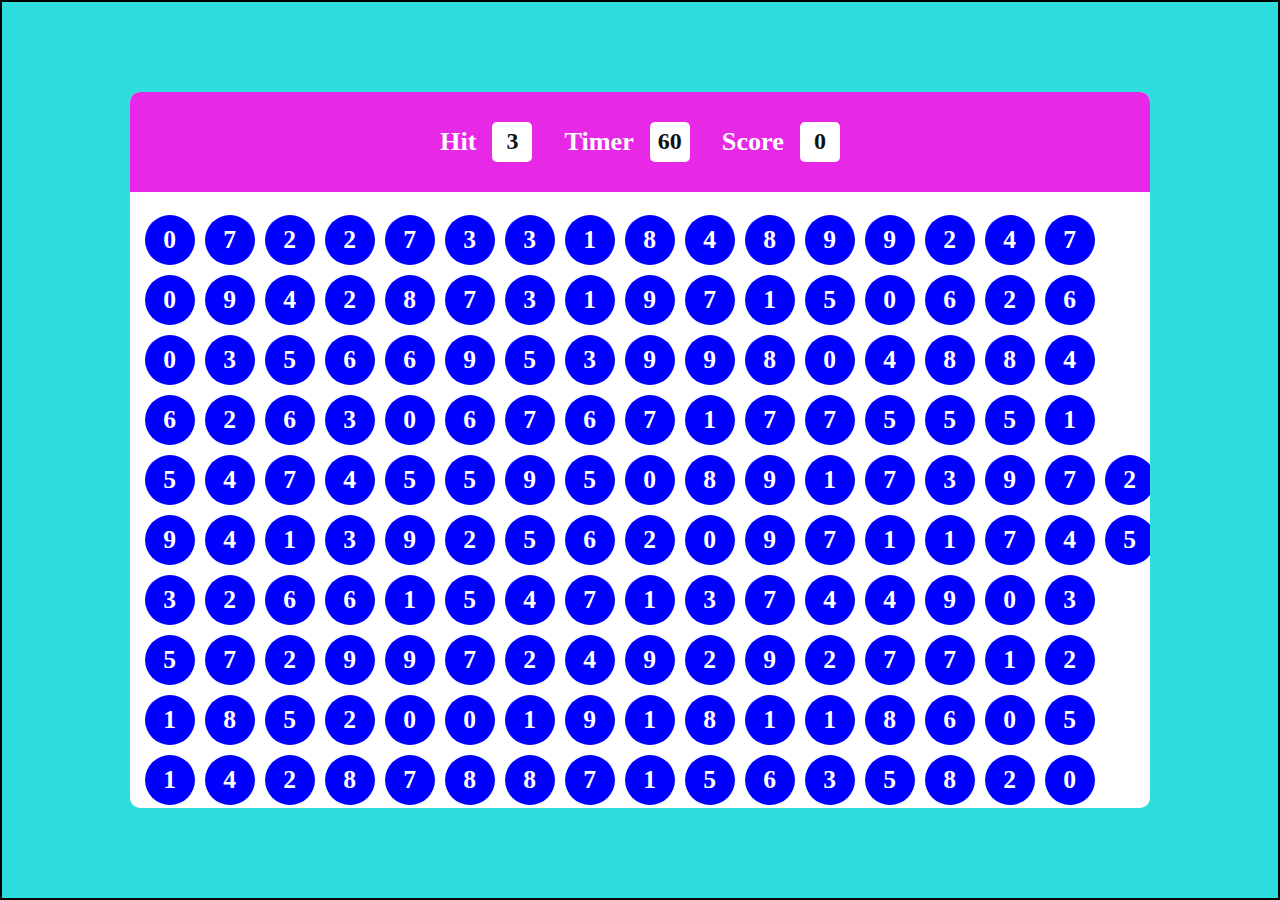
==== game.html @ 58515ff6 "cursor is removed from game" ====
<!DOCTYPE html>
<html lang="en">
<head>
    <meta charset="UTF-8">
    <meta name="viewport" content="width=device-width, initial-scale=1.0">
    <title>Bubble Game</title>
    <link rel="stylesheet" href="style.css">
</head>
<body>
    <div id="main">
        <!-- <div id="cursur"></div> -->
        <div id="panel">
            <div id="ptop">
                <div id="box">
                    <h3>Hit</h1>
                    <div id="Numbers" class="hit">2</div>
                </div>
                <div id="box">
                    <h3>Timer</h1>
                    <div id="Numbers" class="timer">60</div>
                </div>
                <div id="box">
                    <h3>Score</h1>
                    <div id="Numbers" class="score">0</div>
                </div>
            </div>
            <div id="pbtm">
                <div id="bubble">2</div>
            </div>
        </div>
    </div>
    <script src="https://cdnjs.cloudflare.com/ajax/libs/gsap/3.12.5/gsap.min.js" integrity="sha512-7eHRwcbYkK4d9g/6tD/mhkf++eoTHwpNM9woBxtPUBWm67zeAfFC+HrdoE2GanKeocly/VxeLvIqwvCdk7qScg==" crossorigin="anonymous" referrerpolicy="no-referrer"></script>
    <script src="game.js"></script>
</body>
</html>
---- style.css ----
* {
    margin: 0;
    padding: 0;
    box-sizing: border-box;
}

html,
body {
    width: 100%;
    height: 100%;
}

#main {
    width: 100%;
    height: 100%;
    background-color:rgb(46, 221, 221) ;
    border:2px solid black;
    display: flex;
    justify-content: center;
    align-items: center;
    position: relative;
}

#panel {
    width: 80%;
    height: 80%;
    background-color: #fff;
    border-radius: 10px;
    overflow: hidden;
    position: relative;
}


#ptop {
    width: 100%;
    height: 100px;
    background-color: rgba(228, 11, 228, 0.883);
    display: flex;
    justify-content: center;
    align-items: center;
    gap: 2rem;
}

#box {
    display: flex;
    justify-content: center;
    align-items: center;
    gap: 1rem;
    color: #fff;
    font-weight: bold;
    font-size: 1.4rem;

}

#Numbers {
    background-color: #fff;
    height: 30px;
    width: 30px;
    border-radius: 5px;
    display: flex;
    justify-content: center;
    align-items: center;
    font-size: 1.5rem;
    color: #111;
    padding: 20px;
}

#pbtm {
    width: 100%;
    height: calc(100% - 100px);
    display: flex;
    flex-wrap: wrap;
    flex-direction: column;
    justify-content: center;
    align-items: center;
    gap: 10px;
    padding-left: 15px;
    padding-right: 10px;
    padding-top: 20px;
}

#pbtm h1 {
    font-size: 3rem;
    color: #fff;
}

#pbtm h2 {
    background-color: blue;
    padding: 10px;
    border-radius: 10px;
    color: #fff;
}

#bubble {
    background-color: blue;
    width: 50px;
    height: 50px;
    border-radius: 50%;
    display: flex;
    justify-content: center;
    align-items: center;
    color: #fff;
    font-size: 1.6rem;
    font-weight: 800;
    cursor: pointer;
}
#bubble:hover{
    background-color:yellow ;
    color:black;
    transition: 0.3s;
    scale: 1.2;
}
#cursur
{
    width:10px;
    height:10px;
    border-radius: 50%;
    position:absolute;
    top:0;
    left:0;
    background-color: #111;
    /* box-shadow: 0px 0px 80px 5px red; */
    z-index: 999;
}
/* media queries */
@media(max-width:768px) {
    #panel {
        width: 75%;
        height: 80%;
    }

    #ptop {
        gap: 30px;
    }

    #box {
        font-size: 1.2rem;
        gap: 0.5rem;
    }

    #Numbers {
        font-size: 1.2rem;
        padding: 5px;
    }

    #pbtm {
        padding: 5px 15px;
        gap: 5px;
    }

    #bubble {
        width: 23px;
        height: 23px;
        font-size: 1rem;
    }
}



@media(max-width:468px) {
    #panel {
        height: 75%;
    }

    #ptop {
        gap: 10px;
    }

    #box {
        font-size: 1rem;
        gap: 0.5rem;
    }

    #Numbers {
        font-size: 1rem;
        padding: 10px;
    }

    #pbtm {
        padding: 10px;
        gap: 5px;
    }

    #bubble {
        width: 21px;
        height: 21px;
        font-size: 0.8rem;
        cursor: pointer;
    }
}
/* landing page styling */
#welcomeScreen
{
    background:url(https://img.freepik.com/free-vector/colorful-realistic-flowing-glossy-balls-background_52683-24419.jpg?ga=GA1.1.1829865695.1732151214);
    width: 100%;
    height:100%;
    background-repeat: no-repeat;
    background-size: cover;
    background-position:center;
    background-attachment: fixed;
    display: flex;
    justify-content: center;
    align-items: center;
}
#screenContainer
{
    width:70%;
    height:70%;
    /* border:2px solid red; */
    border-radius: 15px;
    display: flex;
    justify-content: center;
    align-items: center;
    flex-direction: column;
    gap:2rem;
    backdrop-filter: blur(10px);
    
}
#screenContainer button{
    padding: 15px 55px;
    font-size: 1.5rem;
    border-radius: 20px;
    background-color:darkmagenta;
    color: #fff;
    border: none;
    font-weight: 700;
    transition: 0.3s;
}
#screenContainer button:hover{
    cursor: pointer;
    background-color:rgb(160, 45, 160);

}
/* form */
/* #main2 {
    width: 100%;
    height: 100%;
    background-color:rgba(50, 50, 208, 0.801);
    border:2px solid black;
    display: flex;
    justify-content: center;
    align-items: center;
    position: relative;
} */
#panel2 {
    width: 100%;
    height: 100%;
    background-color: #fff;
    border-radius: 10px;
    overflow: hidden;
    position: relative;
}
#form
{
    /* border:2px solid black; */
    border-radius: 10px;
    width:50%;
    height:50%;
    display: flex;
    justify-content: center;
    align-items: center;
    position:absolute;
    top:50%;
    left:50%;
    transform: translate(-50%,-50%);
    backdrop-filter: blur(40px);

}
#form input
{
    width:100%;
    height:5vh;
    margin:0.8rem;
    border-radius: 10px;
    padding: 1px 10px;
    font-size: 1.4em;
}
#form input[type="submit"]{
    background-color:rgba(228, 11, 228, 0.883);
    color:#fff;
    font-weight: 700; 
    font-size: 1.4rem; 
    text-transform: capitalize;
}
video
{
    height: 100%;
    width: 100%;
    object-fit: cover;
}
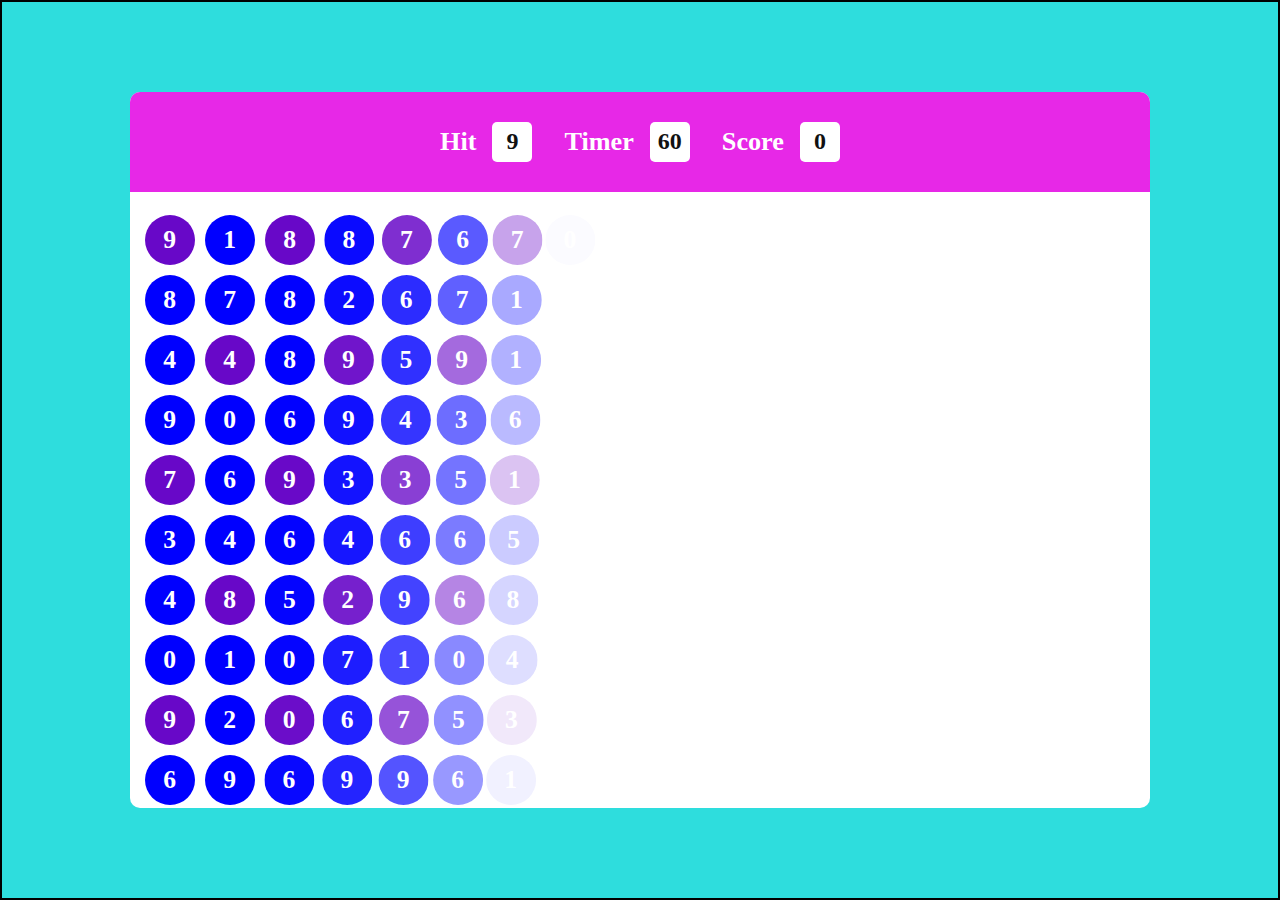
==== commit 47e000ab: "Animation given to bubbles" ====
--- a/game.html
+++ b/game.html
@@ -8,7 +8,6 @@
 </head>
 <body>
     <div id="main">
-        <!-- <div id="cursur"></div> -->
         <div id="panel">
             <div id="ptop">
                 <div id="box">
--- a/style.css
+++ b/style.css
@@ -110,17 +110,22 @@
     transition: 0.3s;
     scale: 1.2;
 }
+#bubble:nth-child(4n+1){
+    background-color:rgb(104, 8, 200);
+}
+#bubble:nth-child(2n+1):hover{
+    background-color: white;
+    border:1px solid black;
+}
 #cursur
 {
-    width:10px;
-    height:10px;
+    width:30px;
+    height:30px;
     border-radius: 50%;
     position:absolute;
     top:0;
     left:0;
     background-color: #111;
-    /* box-shadow: 0px 0px 80px 5px red; */
-    z-index: 999;
 }
 /* media queries */
 @media(max-width:768px) {
@@ -188,6 +193,7 @@
         cursor: pointer;
     }
 }
+
 /* landing page styling */
 #welcomeScreen
 {
@@ -231,17 +237,7 @@
     background-color:rgb(160, 45, 160);
 
 }
-/* form */
-/* #main2 {
-    width: 100%;
-    height: 100%;
-    background-color:rgba(50, 50, 208, 0.801);
-    border:2px solid black;
-    display: flex;
-    justify-content: center;
-    align-items: center;
-    position: relative;
-} */
+
 #panel2 {
     width: 100%;
     height: 100%;
@@ -268,18 +264,18 @@
 }
 #form input
 {
-    width:100%;
+    width:25vw;
     height:5vh;
     margin:0.8rem;
     border-radius: 10px;
     padding: 1px 10px;
-    font-size: 1.4em;
+    font-size: 1vw;
 }
 #form input[type="submit"]{
     background-color:rgba(228, 11, 228, 0.883);
     color:#fff;
     font-weight: 700; 
-    font-size: 1.4rem; 
+    font-size: 1.5vw; 
     text-transform: capitalize;
 }
 video
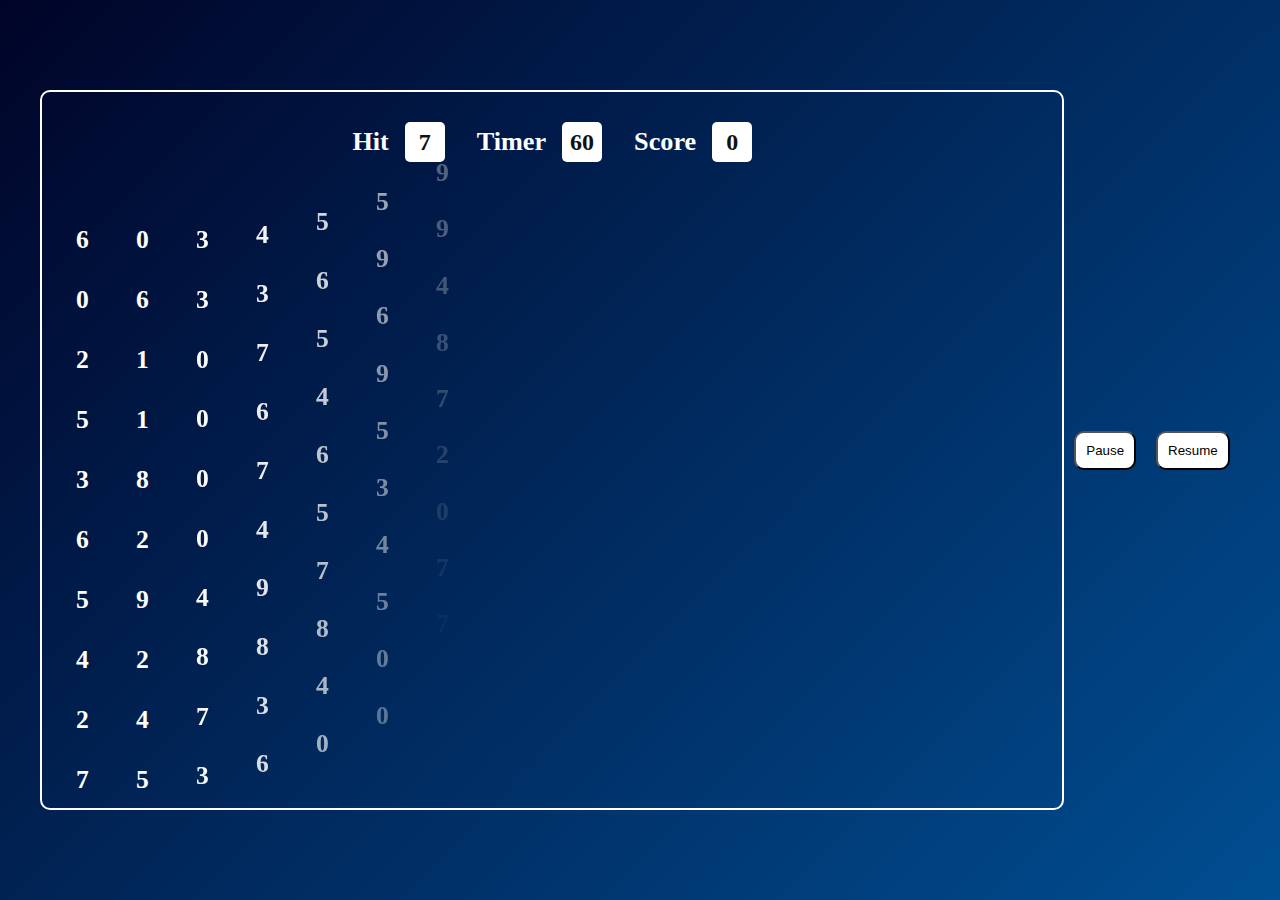
==== commit 7051823f: "pause and resume button created" ====
--- a/game.html
+++ b/game.html
@@ -27,6 +27,8 @@
                 <div id="bubble">2</div>
             </div>
         </div>
+        <button id="pausebtn">Pause</button>
+        <button id="resumebtn">Resume</button>
     </div>
     <script src="https://cdnjs.cloudflare.com/ajax/libs/gsap/3.12.5/gsap.min.js" integrity="sha512-7eHRwcbYkK4d9g/6tD/mhkf++eoTHwpNM9woBxtPUBWm67zeAfFC+HrdoE2GanKeocly/VxeLvIqwvCdk7qScg==" crossorigin="anonymous" referrerpolicy="no-referrer"></script>
     <script src="game.js"></script>
--- a/style.css
+++ b/style.css
@@ -13,28 +13,27 @@
 #main {
     width: 100%;
     height: 100%;
-    background-color:rgb(46, 221, 221) ;
-    border:2px solid black;
     display: flex;
     justify-content: center;
     align-items: center;
     position: relative;
-}
+    background: linear-gradient(135deg, #000428, #004e92);
+}
+
 
 #panel {
     width: 80%;
     height: 80%;
-    background-color: #fff;
     border-radius: 10px;
     overflow: hidden;
     position: relative;
+    border: 2px solid #fff;
 }
 
 
 #ptop {
     width: 100%;
     height: 100px;
-    background-color: rgba(228, 11, 228, 0.883);
     display: flex;
     justify-content: center;
     align-items: center;
@@ -49,7 +48,6 @@
     color: #fff;
     font-weight: bold;
     font-size: 1.4rem;
-
 }
 
 #Numbers {
@@ -92,7 +90,6 @@
 }
 
 #bubble {
-    background-color: blue;
     width: 50px;
     height: 50px;
     border-radius: 50%;
@@ -110,9 +107,9 @@
     transition: 0.3s;
     scale: 1.2;
 }
-#bubble:nth-child(4n+1){
+/* #bubble:nth-child(4n+1){
     background-color:rgb(104, 8, 200);
-}
+} */
 #bubble:nth-child(2n+1):hover{
     background-color: white;
     border:1px solid black;
@@ -284,3 +281,15 @@
     width: 100%;
     object-fit: cover;
 }
+#pausebtn{
+    background-color: #fff;
+    padding: 10px;
+    margin: 10px;
+    border-radius: 10px;
+}
+#resumebtn{
+    background-color: #fff;
+    padding: 10px;
+    margin: 10px;
+    border-radius: 10px;
+}
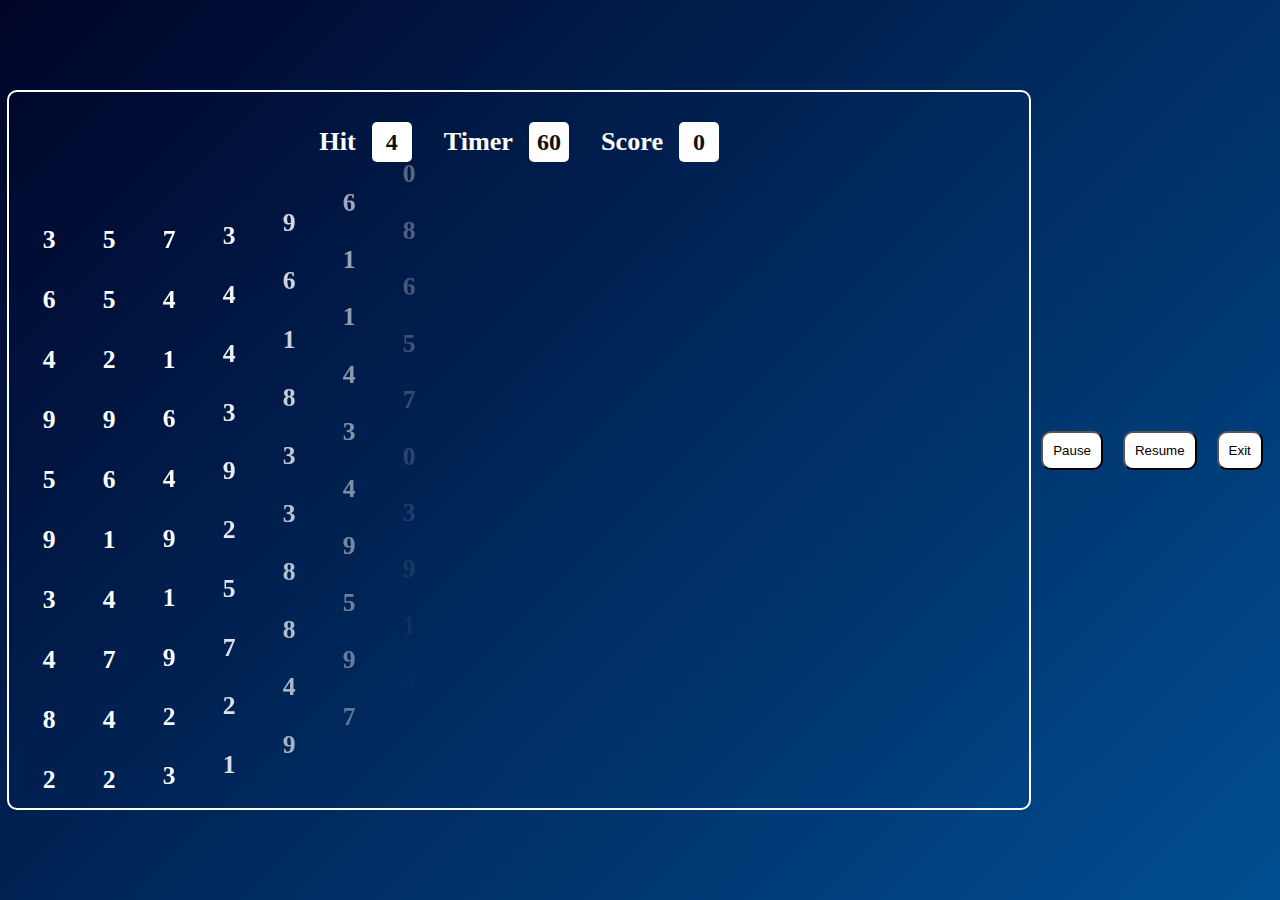
==== commit 0f8ee070: "exit button created" ====
--- a/game.html
+++ b/game.html
@@ -29,6 +29,8 @@
         </div>
         <button id="pausebtn">Pause</button>
         <button id="resumebtn">Resume</button>
+        <button id="exitbtn">Exit</button>
+        <!-- <p style="color:#fff">high score :<span id="highScore">0</span></p> -->
     </div>
     <script src="https://cdnjs.cloudflare.com/ajax/libs/gsap/3.12.5/gsap.min.js" integrity="sha512-7eHRwcbYkK4d9g/6tD/mhkf++eoTHwpNM9woBxtPUBWm67zeAfFC+HrdoE2GanKeocly/VxeLvIqwvCdk7qScg==" crossorigin="anonymous" referrerpolicy="no-referrer"></script>
     <script src="game.js"></script>
--- a/style.css
+++ b/style.css
@@ -293,3 +293,12 @@
     margin: 10px;
     border-radius: 10px;
 }
+#exitbtn{
+    background-color: #fff;
+    padding: 10px;
+    margin: 10px;
+    border-radius: 10px;
+}
+button:hover{
+    cursor: pointer;
+}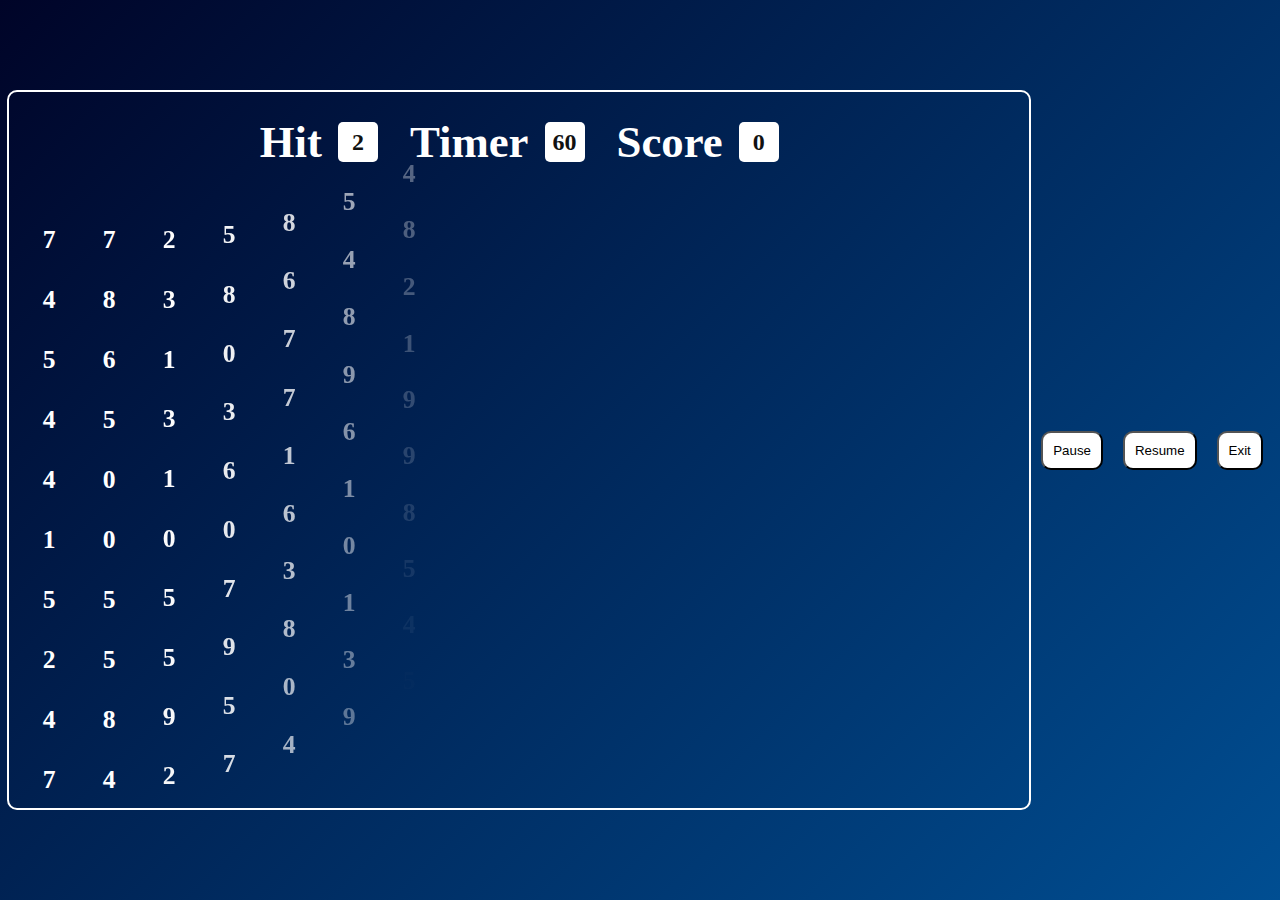
==== commit e1e0d008: "High score logic added" ====
--- a/game.html
+++ b/game.html
@@ -11,15 +11,15 @@
         <div id="panel">
             <div id="ptop">
                 <div id="box">
-                    <h3>Hit</h1>
+                    <h1>Hit</h1>
                     <div id="Numbers" class="hit">2</div>
                 </div>
                 <div id="box">
-                    <h3>Timer</h1>
+                    <h1>Timer</h1>
                     <div id="Numbers" class="timer">60</div>
                 </div>
                 <div id="box">
-                    <h3>Score</h1>
+                    <h1>Score</h1>
                     <div id="Numbers" class="score">0</div>
                 </div>
             </div>
@@ -30,7 +30,6 @@
         <button id="pausebtn">Pause</button>
         <button id="resumebtn">Resume</button>
         <button id="exitbtn">Exit</button>
-        <!-- <p style="color:#fff">high score :<span id="highScore">0</span></p> -->
     </div>
     <script src="https://cdnjs.cloudflare.com/ajax/libs/gsap/3.12.5/gsap.min.js" integrity="sha512-7eHRwcbYkK4d9g/6tD/mhkf++eoTHwpNM9woBxtPUBWm67zeAfFC+HrdoE2GanKeocly/VxeLvIqwvCdk7qScg==" crossorigin="anonymous" referrerpolicy="no-referrer"></script>
     <script src="game.js"></script>
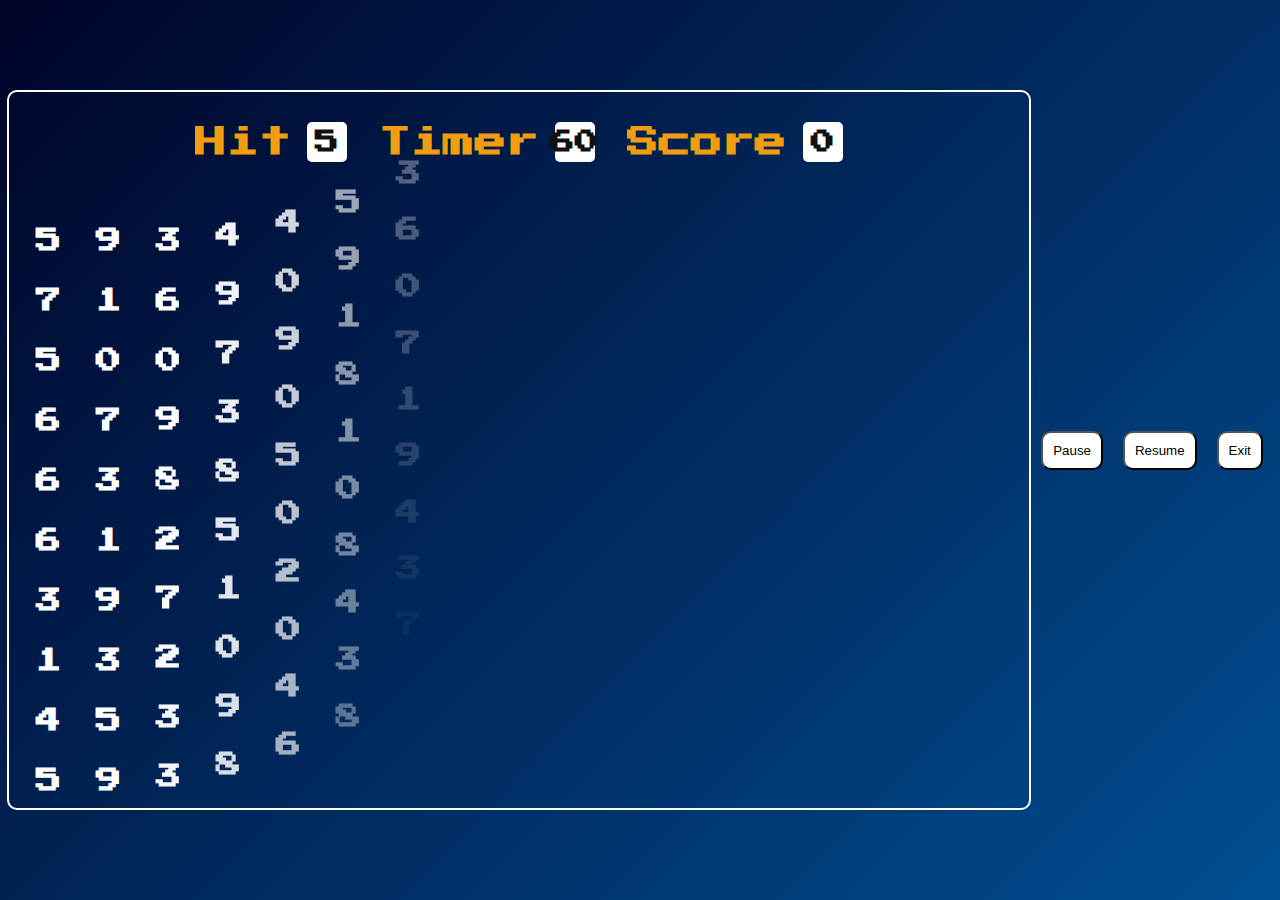
==== commit 9a21b2fd: "font changed" ====
--- a/game.html
+++ b/game.html
@@ -5,6 +5,9 @@
     <meta name="viewport" content="width=device-width, initial-scale=1.0">
     <title>Bubble Game</title>
     <link rel="stylesheet" href="style.css">
+    <link rel="preconnect" href="https://fonts.googleapis.com">
+<link rel="preconnect" href="https://fonts.gstatic.com" crossorigin>
+<link href="https://fonts.googleapis.com/css2?family=Montserrat:ital,wght@0,100..900;1,100..900&family=Poppins:ital,wght@0,100;0,200;0,300;0,400;0,500;0,600;0,700;0,800;0,900;1,100;1,200;1,300;1,400;1,500;1,600;1,700;1,800;1,900&family=Press+Start+2P&display=swap" rel="stylesheet">
 </head>
 <body>
     <div id="main">
@@ -34,4 +37,11 @@
     <script src="https://cdnjs.cloudflare.com/ajax/libs/gsap/3.12.5/gsap.min.js" integrity="sha512-7eHRwcbYkK4d9g/6tD/mhkf++eoTHwpNM9woBxtPUBWm67zeAfFC+HrdoE2GanKeocly/VxeLvIqwvCdk7qScg==" crossorigin="anonymous" referrerpolicy="no-referrer"></script>
     <script src="game.js"></script>
 </body>
-</html>+</html>
+
+
+
+
+<link rel="preconnect" href="https://fonts.googleapis.com">
+<link rel="preconnect" href="https://fonts.gstatic.com" crossorigin>
+<link href="https://fonts.googleapis.com/css2?family=Montserrat:ital,wght@0,100..900;1,100..900&family=Poppins:ital,wght@0,100;0,200;0,300;0,400;0,500;0,600;0,700;0,800;0,900;1,100;1,200;1,300;1,400;1,500;1,600;1,700;1,800;1,900&family=Press+Start+2P&family=VT323&display=swap" rel="stylesheet">--- a/style.css
+++ b/style.css
@@ -1,9 +1,15 @@
+
 * {
     margin: 0;
     padding: 0;
     box-sizing: border-box;
 }
-
+body {
+    font-family: 'Press Start 2P', cursive;
+    background-color: #141E30; /* Dark background */
+    color: #F0F0F0; /* Light text */
+  }
+    
 html,
 body {
     width: 100%;
@@ -301,4 +307,17 @@
 }
 button:hover{
     cursor: pointer;
-}+}
+@keyframes typing {
+    from { width: 0; }
+    to { width: 100%; }
+  }
+  
+  h1 {
+    font-size: 2rem;
+    color: #F39C12;
+    overflow: hidden;
+    white-space: nowrap;
+    /* border-right: 2px solid #F39C12; */
+    animation: typing 3s steps(20, end), blink 0.5s step-end infinite;
+  }  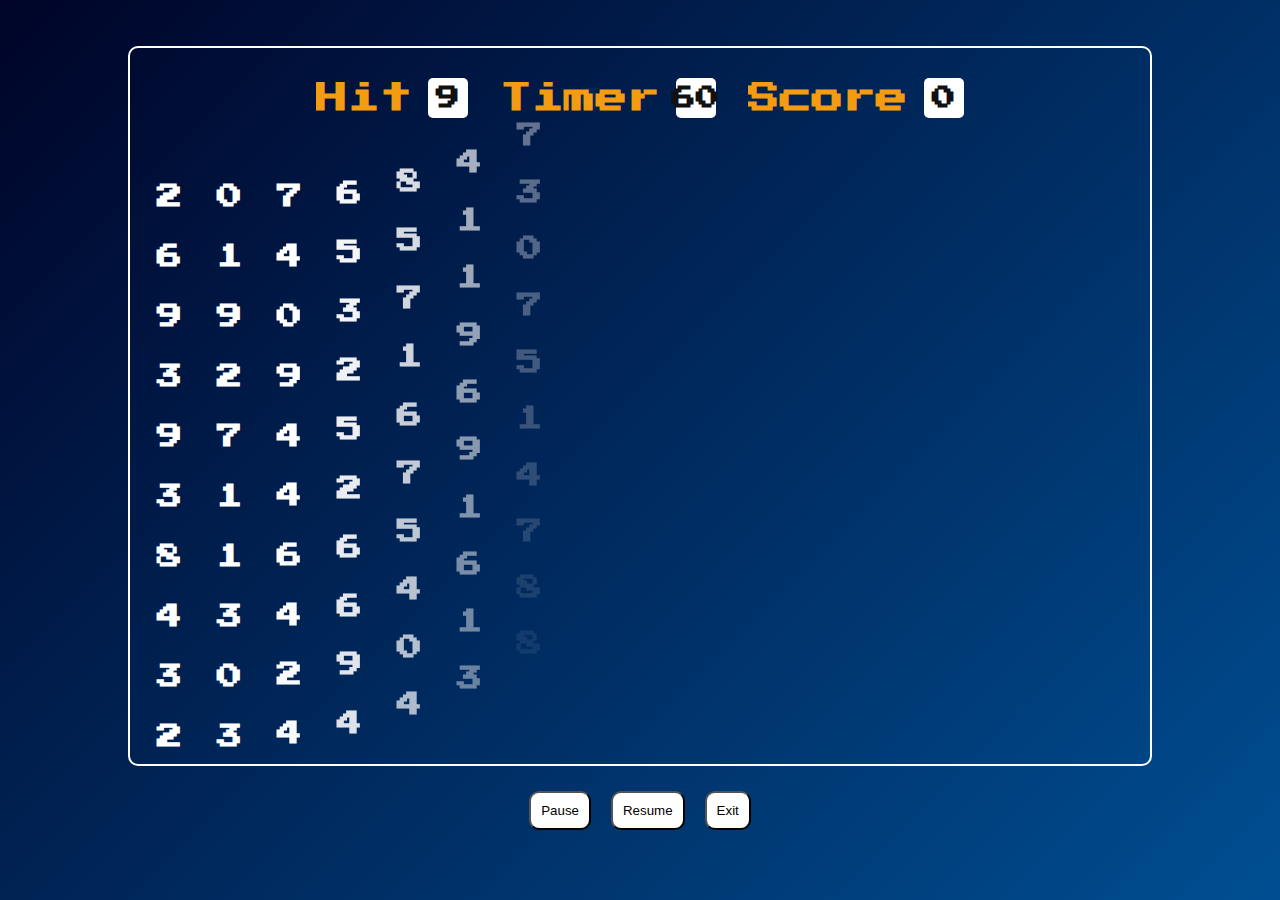
==== commit 5f11af0d: "Button are aligned in column" ====
--- a/game.html
+++ b/game.html
@@ -30,9 +30,11 @@
                 <div id="bubble">2</div>
             </div>
         </div>
+       <div class="buttonWrapper">
         <button id="pausebtn">Pause</button>
         <button id="resumebtn">Resume</button>
         <button id="exitbtn">Exit</button>
+       </div>
     </div>
     <script src="https://cdnjs.cloudflare.com/ajax/libs/gsap/3.12.5/gsap.min.js" integrity="sha512-7eHRwcbYkK4d9g/6tD/mhkf++eoTHwpNM9woBxtPUBWm67zeAfFC+HrdoE2GanKeocly/VxeLvIqwvCdk7qScg==" crossorigin="anonymous" referrerpolicy="no-referrer"></script>
     <script src="game.js"></script>
--- a/style.css
+++ b/style.css
@@ -22,6 +22,7 @@
     display: flex;
     justify-content: center;
     align-items: center;
+    flex-direction: column;
     position: relative;
     background: linear-gradient(135deg, #000428, #004e92);
 }
@@ -286,6 +287,10 @@
     height: 100%;
     width: 100%;
     object-fit: cover;
+}
+.buttonWrapper{
+    display: flex;
+    padding: 15px;
 }
 #pausebtn{
     background-color: #fff;
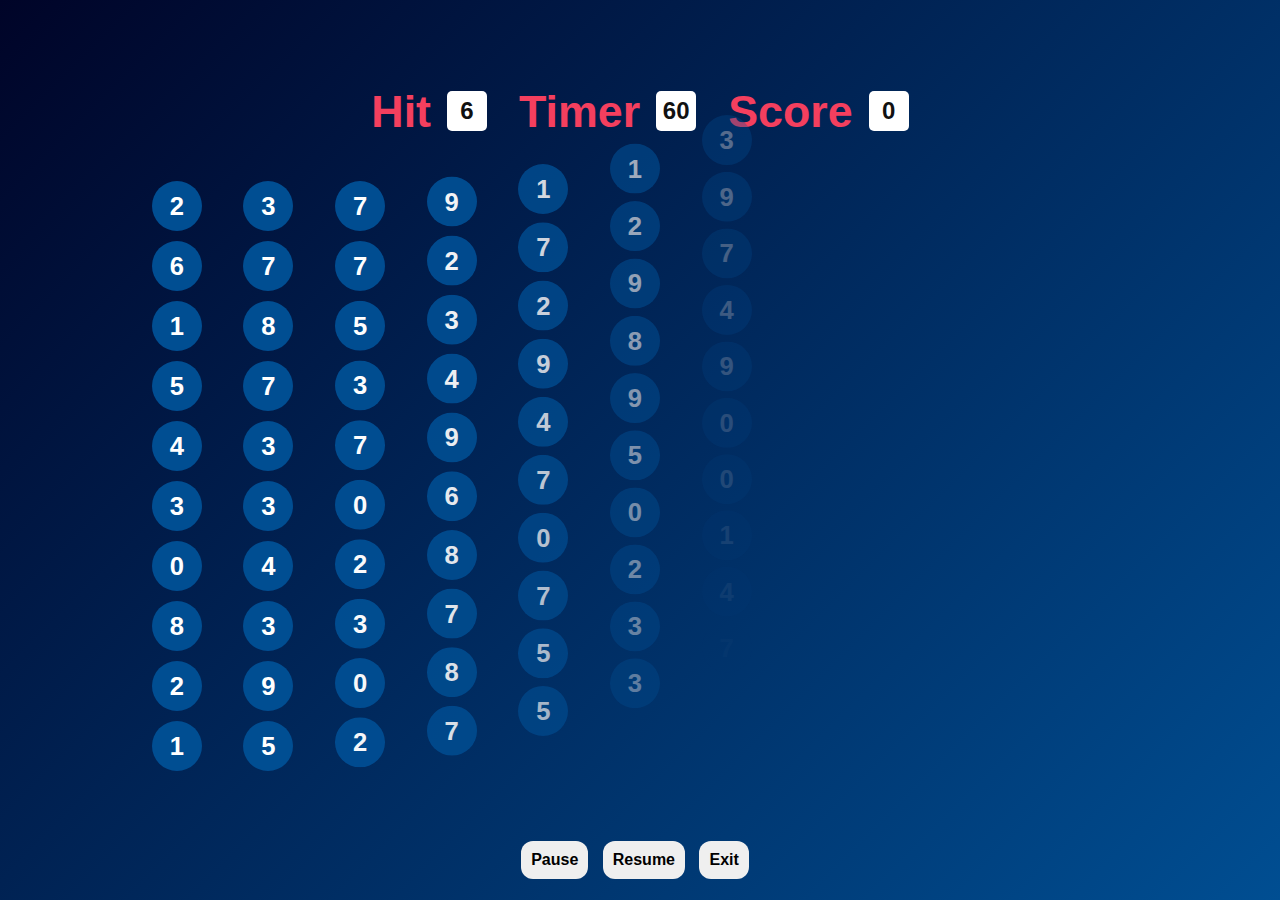
==== commit fd6df621: "code modified" ====
--- a/game.html
+++ b/game.html
@@ -7,7 +7,7 @@
     <link rel="stylesheet" href="style.css">
     <link rel="preconnect" href="https://fonts.googleapis.com">
 <link rel="preconnect" href="https://fonts.gstatic.com" crossorigin>
-<link href="https://fonts.googleapis.com/css2?family=Montserrat:ital,wght@0,100..900;1,100..900&family=Poppins:ital,wght@0,100;0,200;0,300;0,400;0,500;0,600;0,700;0,800;0,900;1,100;1,200;1,300;1,400;1,500;1,600;1,700;1,800;1,900&family=Press+Start+2P&display=swap" rel="stylesheet">
+<link href="https://fonts.googleapis.com/css2?family=Montserrat:ital,wght@0,100..900;1,100..900&family=Orbitron:wght@400..900&family=Poppins:ital,wght@0,100;0,200;0,300;0,400;0,500;0,600;0,700;0,800;0,900;1,100;1,200;1,300;1,400;1,500;1,600;1,700;1,800;1,900&family=Press+Start+2P&family=VT323&display=swap" rel="stylesheet">
 </head>
 <body>
     <div id="main">
--- a/style.css
+++ b/style.css
@@ -5,17 +5,16 @@
     box-sizing: border-box;
 }
 body {
-    font-family: 'Press Start 2P', cursive;
+    /* font-family: '', cursive; */
+    font-family: sans-serif;
     background-color: #141E30; /* Dark background */
     color: #F0F0F0; /* Light text */
-  }
-    
+  }   
 html,
 body {
     width: 100%;
     height: 100%;
 }
-
 #main {
     width: 100%;
     height: 100%;
@@ -26,18 +25,15 @@
     position: relative;
     background: linear-gradient(135deg, #000428, #004e92);
 }
-
-
 #panel {
-    width: 80%;
-    height: 80%;
+    width: 85%;
+    height: 90%;
     border-radius: 10px;
     overflow: hidden;
     position: relative;
-    border: 2px solid #fff;
+    /* border: 2px solid #fff; */
+    padding: 40px;
 }
-
-
 #ptop {
     width: 100%;
     height: 100px;
@@ -46,7 +42,9 @@
     align-items: center;
     gap: 2rem;
 }
-
+#ptop h1{
+    color:#F43F5E;
+}
 #box {
     display: flex;
     justify-content: center;
@@ -56,7 +54,6 @@
     font-weight: bold;
     font-size: 1.4rem;
 }
-
 #Numbers {
     background-color: #fff;
     height: 30px;
@@ -69,7 +66,6 @@
     color: #111;
     padding: 20px;
 }
-
 #pbtm {
     width: 100%;
     height: calc(100% - 100px);
@@ -79,23 +75,17 @@
     justify-content: center;
     align-items: center;
     gap: 10px;
-    padding-left: 15px;
     padding-right: 10px;
-    padding-top: 20px;
 }
-
 #pbtm h1 {
     font-size: 3rem;
     color: #fff;
 }
-
 #pbtm h2 {
-    background-color: blue;
     padding: 10px;
     border-radius: 10px;
     color: #fff;
 }
-
 #bubble {
     width: 50px;
     height: 50px;
@@ -107,29 +97,31 @@
     font-size: 1.6rem;
     font-weight: 800;
     cursor: pointer;
+    background-color: #004e92;
+    transition: ;
 }
 #bubble:hover{
-    background-color:yellow ;
-    color:black;
+    /* background-color:#F43F5E; */
+    background-color: #000428;
+    color:#fff;
     transition: 0.3s;
     scale: 1.2;
 }
-/* #bubble:nth-child(4n+1){
-    background-color:rgb(104, 8, 200);
-} */
-#bubble:nth-child(2n+1):hover{
-    background-color: white;
-    border:1px solid black;
+button{
+    padding: 10px;
+    margin-top: 10px;
+    margin-right: 10px;
+    font-size: 1rem;
+    font-weight: 800;
+    cursor: pointer;
+    border-radius: 12px;
+    border: none;
+    transition: 0.3s;
 }
-#cursur
-{
-    width:30px;
-    height:30px;
-    border-radius: 50%;
-    position:absolute;
-    top:0;
-    left:0;
-    background-color: #111;
+button:hover{
+    /* background-color: #F43F5E; */
+    background-color: #000428;
+    color:#fff;
 }
 /* media queries */
 @media(max-width:768px) {
@@ -137,19 +129,19 @@
         width: 75%;
         height: 80%;
     }
-
     #ptop {
-        gap: 30px;
+        gap:10px;
     }
 
     #box {
+        gap: 0.4rem;
+    }
+    #box h1{
         font-size: 1.2rem;
-        gap: 0.5rem;
     }
-
     #Numbers {
-        font-size: 1.2rem;
-        padding: 5px;
+        font-size: 0.8rem;
+        padding: 10px;
     }
 
     #pbtm {
@@ -163,166 +155,36 @@
         font-size: 1rem;
     }
 }
-
-
-
 @media(max-width:468px) {
     #panel {
         height: 75%;
     }
-
     #ptop {
         gap: 10px;
+        flex-wrap: wrap;
     }
-
     #box {
         font-size: 1rem;
         gap: 0.5rem;
     }
-
     #Numbers {
         font-size: 1rem;
         padding: 10px;
     }
-
     #pbtm {
         padding: 10px;
         gap: 5px;
     }
-
     #bubble {
-        width: 21px;
-        height: 21px;
+        width: 20px;
+        height: 20px;
         font-size: 0.8rem;
         cursor: pointer;
     }
-}
-
-/* landing page styling */
-#welcomeScreen
-{
-    background:url(https://img.freepik.com/free-vector/colorful-realistic-flowing-glossy-balls-background_52683-24419.jpg?ga=GA1.1.1829865695.1732151214);
-    width: 100%;
-    height:100%;
-    background-repeat: no-repeat;
-    background-size: cover;
-    background-position:center;
-    background-attachment: fixed;
-    display: flex;
-    justify-content: center;
-    align-items: center;
-}
-#screenContainer
-{
-    width:70%;
-    height:70%;
-    /* border:2px solid red; */
-    border-radius: 15px;
-    display: flex;
-    justify-content: center;
-    align-items: center;
-    flex-direction: column;
-    gap:2rem;
-    backdrop-filter: blur(10px);
-    
-}
-#screenContainer button{
-    padding: 15px 55px;
+} 
+  #high-score {
     font-size: 1.5rem;
-    border-radius: 20px;
-    background-color:darkmagenta;
-    color: #fff;
-    border: none;
-    font-weight: 700;
-    transition: 0.3s;
-}
-#screenContainer button:hover{
-    cursor: pointer;
-    background-color:rgb(160, 45, 160);
-
-}
-
-#panel2 {
-    width: 100%;
-    height: 100%;
-    background-color: #fff;
-    border-radius: 10px;
     overflow: hidden;
-    position: relative;
-}
-#form
-{
-    /* border:2px solid black; */
-    border-radius: 10px;
-    width:50%;
-    height:50%;
-    display: flex;
-    justify-content: center;
-    align-items: center;
-    position:absolute;
-    top:50%;
-    left:50%;
-    transform: translate(-50%,-50%);
-    backdrop-filter: blur(40px);
-
-}
-#form input
-{
-    width:25vw;
-    height:5vh;
-    margin:0.8rem;
-    border-radius: 10px;
-    padding: 1px 10px;
-    font-size: 1vw;
-}
-#form input[type="submit"]{
-    background-color:rgba(228, 11, 228, 0.883);
-    color:#fff;
-    font-weight: 700; 
-    font-size: 1.5vw; 
-    text-transform: capitalize;
-}
-video
-{
-    height: 100%;
-    width: 100%;
-    object-fit: cover;
-}
-.buttonWrapper{
-    display: flex;
-    padding: 15px;
-}
-#pausebtn{
-    background-color: #fff;
-    padding: 10px;
-    margin: 10px;
-    border-radius: 10px;
-}
-#resumebtn{
-    background-color: #fff;
-    padding: 10px;
-    margin: 10px;
-    border-radius: 10px;
-}
-#exitbtn{
-    background-color: #fff;
-    padding: 10px;
-    margin: 10px;
-    border-radius: 10px;
-}
-button:hover{
-    cursor: pointer;
-}
-@keyframes typing {
-    from { width: 0; }
-    to { width: 100%; }
-  }
-  
-  h1 {
-    font-size: 2rem;
-    color: #F39C12;
-    overflow: hidden;
+    background-color: #000428;
     white-space: nowrap;
-    /* border-right: 2px solid #F39C12; */
-    animation: typing 3s steps(20, end), blink 0.5s step-end infinite;
-  }  +}  
